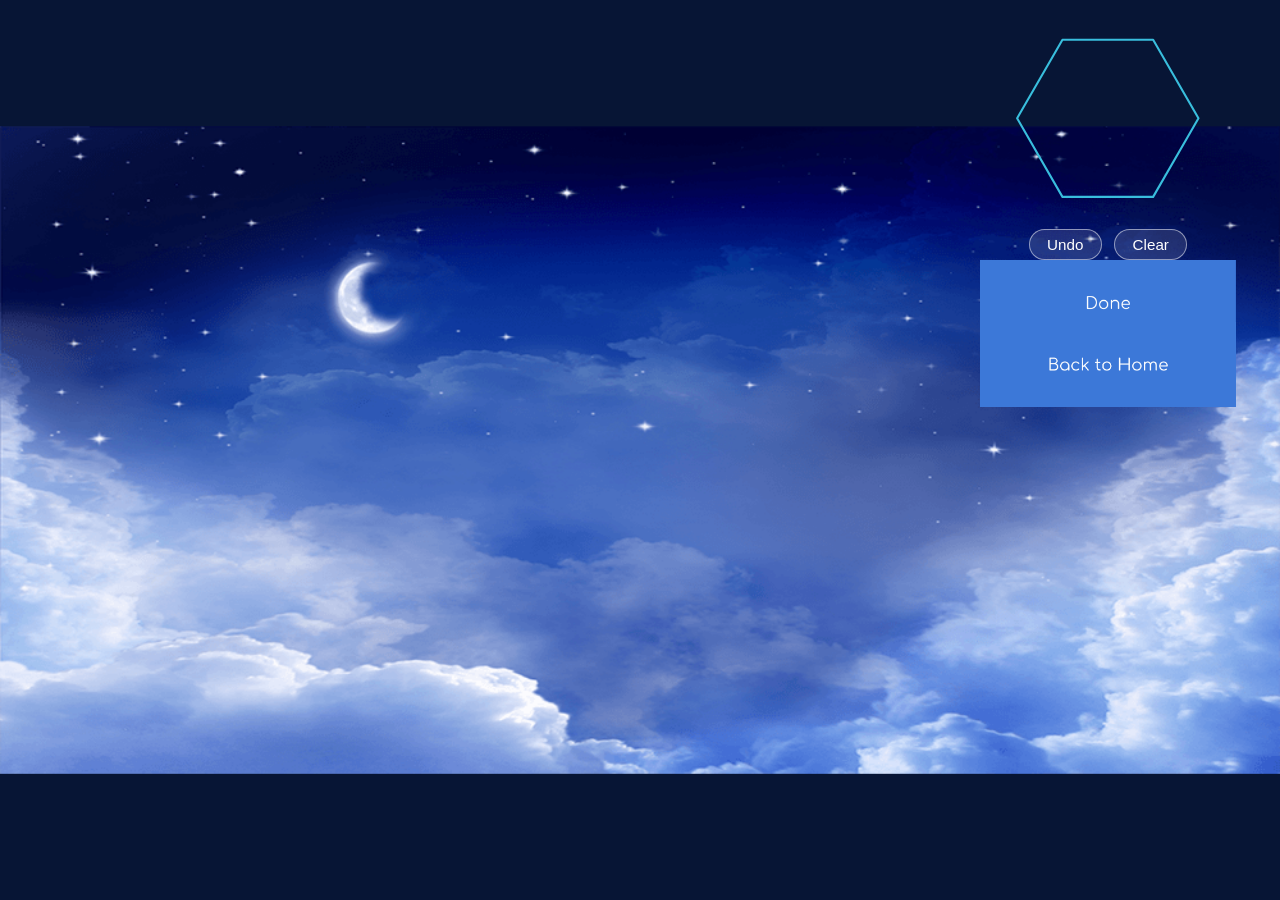
==== hexagon.html @ 6afb565b "triangles, wow" ====
<!doctype html>
<html lang="en">
	<head>
		<meta charset="UTF-8">
		<meta name="viewport" content="width=device-width, initial-scale=1.0">
		<title>Hexagon Activity</title>
		<link rel="stylesheet" href="styles.css">
	</head>
	<body class="activity-page">
		<div class="workspace" aria-label="Drawing area"></div>
		<aside class="sidebar">
			<div class="outline-wrap">
				<div class="shape-canvas">
					<svg class="shape-svg" viewBox="0 0 960 720" preserveAspectRatio="xMidYMid meet" data-shape="hexagon" role="img" aria-label="Hexagon outline; drag inside it to draw"></svg>
				</div>
			</div>
			<div class="draw-toolbar">
				<button type="button" class="text-button undo-button">Undo</button>
				<button type="button" class="text-button clear-button">Clear</button>
			</div>
			<div class="action-buttons">
				<button type="button" class="icon-button done-button" aria-label="Done">
					<img src="doneButton.png" alt="Done">
				</button>
				<a class="icon-button home-button" href="index.html" aria-label="Back to shape selection">
					<img src="homeButton.png" alt="Home">
				</a>
			</div>
		</aside>
		<script src="shapes.js" defer></script>
		<script src="drawing.js" defer></script>
	</body>
</html>
---- styles.css ----
* {
	box-sizing: border-box;
}

html,
body {
	margin: 0;
	min-height: 100%;
}

body {
	background: #071535 url("nightBackground.png") center / cover no-repeat;
	font-family: sans-serif;
}

.shape-choices {
	align-items: center;
	display: flex;
	flex-direction: column;
	justify-content: center;
	min-height: 100%;
	padding: 2rem;
}

h1 {
	color: white;
	font-family: 'Comfortaa', sans-serif;
	font-size: clamp(2rem, 5vw, 3.5rem);
	margin: 0 0 2rem;
	text-align: center;
}

.shape-row {
	align-items: center;
	display: flex;
	gap: clamp(1.5rem, 6vw, 5rem);
	justify-content: center;
}

.shape-button {
	display: block;
	line-height: 0;
	transition: transform 180ms ease;
}

.shape-button:hover,
.shape-button:focus-visible {
	transform: scale(1.08);
}

.shape-button:focus-visible {
	outline: 3px solid white;
	outline-offset: 8px;
}

.shape-button img {
	display: block;
	height: clamp(7rem, 20vw, 14rem);
	object-fit: contain;
	width: clamp(7rem, 20vw, 14rem);
}

@media (max-width: 600px) {
	.shape-choices {
		gap: 0.75rem;
		padding: 1rem;
	}

	.shape-button img {
		height: clamp(5rem, 27vw, 8rem);
		width: clamp(5rem, 27vw, 8rem);
	}
}

/* Shape activity pages (triangle.html, square.html, hexagon.html) */

.activity-page {
	display: flex;
	min-height: 100%;
}

.workspace {
	align-items: center;
	display: flex;
	flex: 3;
	flex-direction: column;
	justify-content: center;
	gap: 1.5rem;
	padding: 1.5rem;
}

.tessellation-canvas {
	aspect-ratio: 4 / 3;
	width: min(90%, 40rem);
}

.tessellation-svg {
	display: block;
	height: 100%;
	width: 100%;
}

.tessellation-lines {
	transition: opacity 150ms ease;
}

.tessellation-lines.is-hidden {
	opacity: 0;
}

.sidebar {
	align-items: center;
	display: flex;
	flex: 1;
	flex-direction: column;
	padding: 1.5rem;
}

.outline-wrap {
	align-items: center;
	display: flex;
	flex: 1;
	justify-content: center;
	width: 100%;
}

.shape-canvas {
	aspect-ratio: 4 / 3;
	position: relative;
	width: min(85%, 18rem);
}

.shape-svg {
	cursor: crosshair;
	display: block;
	height: 100%;
	left: 0;
	position: absolute;
	top: 0;
	touch-action: none;
	width: 100%;
}

.draw-toolbar {
	display: flex;
	gap: 0.75rem;
	margin-top: 1rem;
}

.text-button {
	background: rgba(255, 255, 255, 0.12);
	border: 1px solid rgba(255, 255, 255, 0.5);
	border-radius: 999px;
	color: white;
	cursor: pointer;
	font-family: inherit;
	font-size: 0.95rem;
	padding: 0.4rem 1.1rem;
	transition: background 150ms ease, transform 150ms ease;
}

.text-button:hover,
.text-button:focus-visible {
	background: rgba(255, 255, 255, 0.24);
	transform: scale(1.05);
}

.text-button:focus-visible {
	outline: 3px solid white;
	outline-offset: 3px;
}

.action-buttons {
	align-items: center;
	display: flex;
	flex-direction: column;
	gap: 0;
}

.action-buttons .icon-button + .icon-button {
	margin-top: -1.5rem;
}

.icon-button {
	background: none;
	border: none;
	cursor: pointer;
	display: block;
	line-height: 0;
	padding: 0;
	transition: transform 180ms ease;
}

.icon-button:hover,
.icon-button:focus-visible {
	transform: scale(1.06);
}

.icon-button:focus-visible {
	outline: 3px solid white;
	outline-offset: 6px;
}

.icon-button img {
	display: block;
	height: auto;
	width: min(75vw, 16rem);
}

.borders-button img {
	width: min(50vw, 20rem);
}

@media (max-width: 600px) {
	.activity-page {
		flex-direction: column;
	}

	.workspace {
		flex: 1;
		gap: 1rem;
		min-height: 40vh;
		padding: 1rem;
	}

	.tessellation-canvas {
		width: min(85%, 20rem);
	}

	.sidebar {
		flex: none;
		padding: 1rem;
	}

	.shape-canvas {
		width: min(60%, 12rem);
	}

	.draw-toolbar {
		gap: 0.5rem;
		margin-top: 0.75rem;
	}

	.text-button {
		font-size: 0.85rem;
		padding: 0.35rem 0.9rem;
	}

	.icon-button img {
		width: min(60vw, 11rem);
	}

	.borders-button img {
		width: min(50vw, 13rem);
	}
}
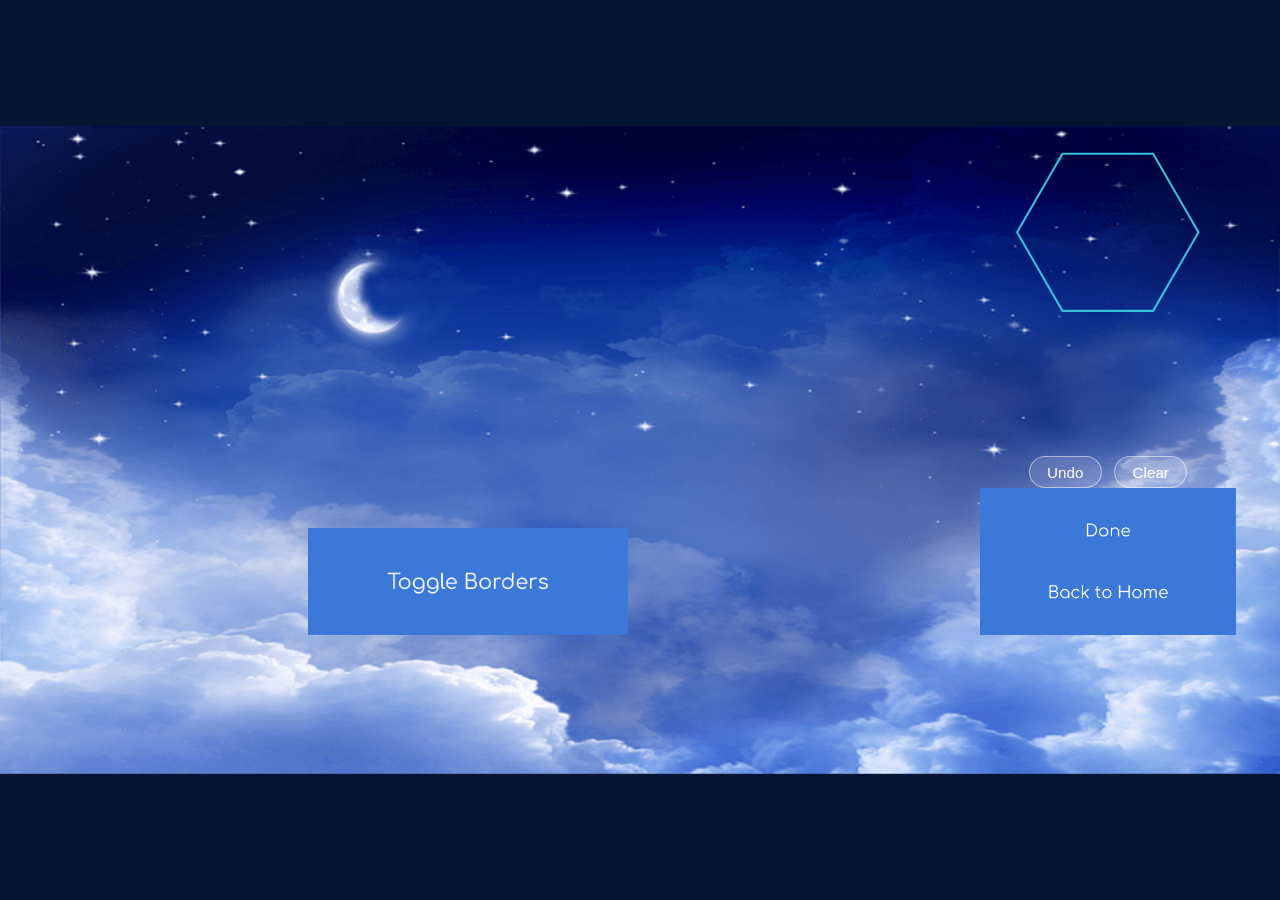
==== commit 38d4b387: "two shapes" ====
--- a/hexagon.html
+++ b/hexagon.html
@@ -7,7 +7,14 @@
 		<link rel="stylesheet" href="styles.css">
 	</head>
 	<body class="activity-page">
-		<div class="workspace" aria-label="Drawing area"></div>
+		<div class="workspace" aria-label="Tessellation preview">
+			<div class="tessellation-canvas">
+				<svg class="tessellation-svg" viewBox="0 0 960 720" preserveAspectRatio="xMidYMid meet" data-tessellation="hexagon" aria-hidden="true"></svg>
+			</div>
+			<button type="button" class="icon-button borders-button" aria-pressed="false">
+				<img src="bordersButton.png" alt="Toggle borders">
+			</button>
+		</div>
 		<aside class="sidebar">
 			<div class="outline-wrap">
 				<div class="shape-canvas">
@@ -29,5 +36,6 @@
 		</aside>
 		<script src="shapes.js" defer></script>
 		<script src="drawing.js" defer></script>
+		<script src="tessellation.js" defer></script>
 	</body>
 </html>
--- a/styles.css
+++ b/styles.css
@@ -17,6 +17,7 @@
 	align-items: center;
 	display: flex;
 	flex-direction: column;
+	gap: 2rem;
 	justify-content: center;
 	min-height: 100%;
 	padding: 2rem;
@@ -26,7 +27,7 @@
 	color: white;
 	font-family: 'Comfortaa', sans-serif;
 	font-size: clamp(2rem, 5vw, 3.5rem);
-	margin: 0 0 2rem;
+	margin: 0;
 	text-align: center;
 }
 
@@ -38,8 +39,13 @@
 }
 
 .shape-button {
-	display: block;
+	background: none;
+	border: none;
+	cursor: pointer;
+	display: block;
+	font: inherit;
 	line-height: 0;
+	padding: 0;
 	transition: transform 180ms ease;
 }
 
@@ -128,6 +134,20 @@
 	aspect-ratio: 4 / 3;
 	position: relative;
 	width: min(85%, 18rem);
+}
+
+/* Several shape canvases stacked vertically (sixfoldRosette.html's star +
+   rhombus; threeShape.html's three component shapes). */
+.shape-canvas-stack {
+	align-items: center;
+	display: flex;
+	flex-direction: column;
+	gap: 1rem;
+	width: 100%;
+}
+
+.shape-canvas-stack .shape-canvas {
+	width: min(70%, 13rem);
 }
 
 .shape-svg {
@@ -236,6 +256,14 @@
 		width: min(60%, 12rem);
 	}
 
+	.shape-canvas-stack {
+		gap: 0.5rem;
+	}
+
+	.shape-canvas-stack .shape-canvas {
+		width: min(48%, 8rem);
+	}
+
 	.draw-toolbar {
 		gap: 0.5rem;
 		margin-top: 0.75rem;
